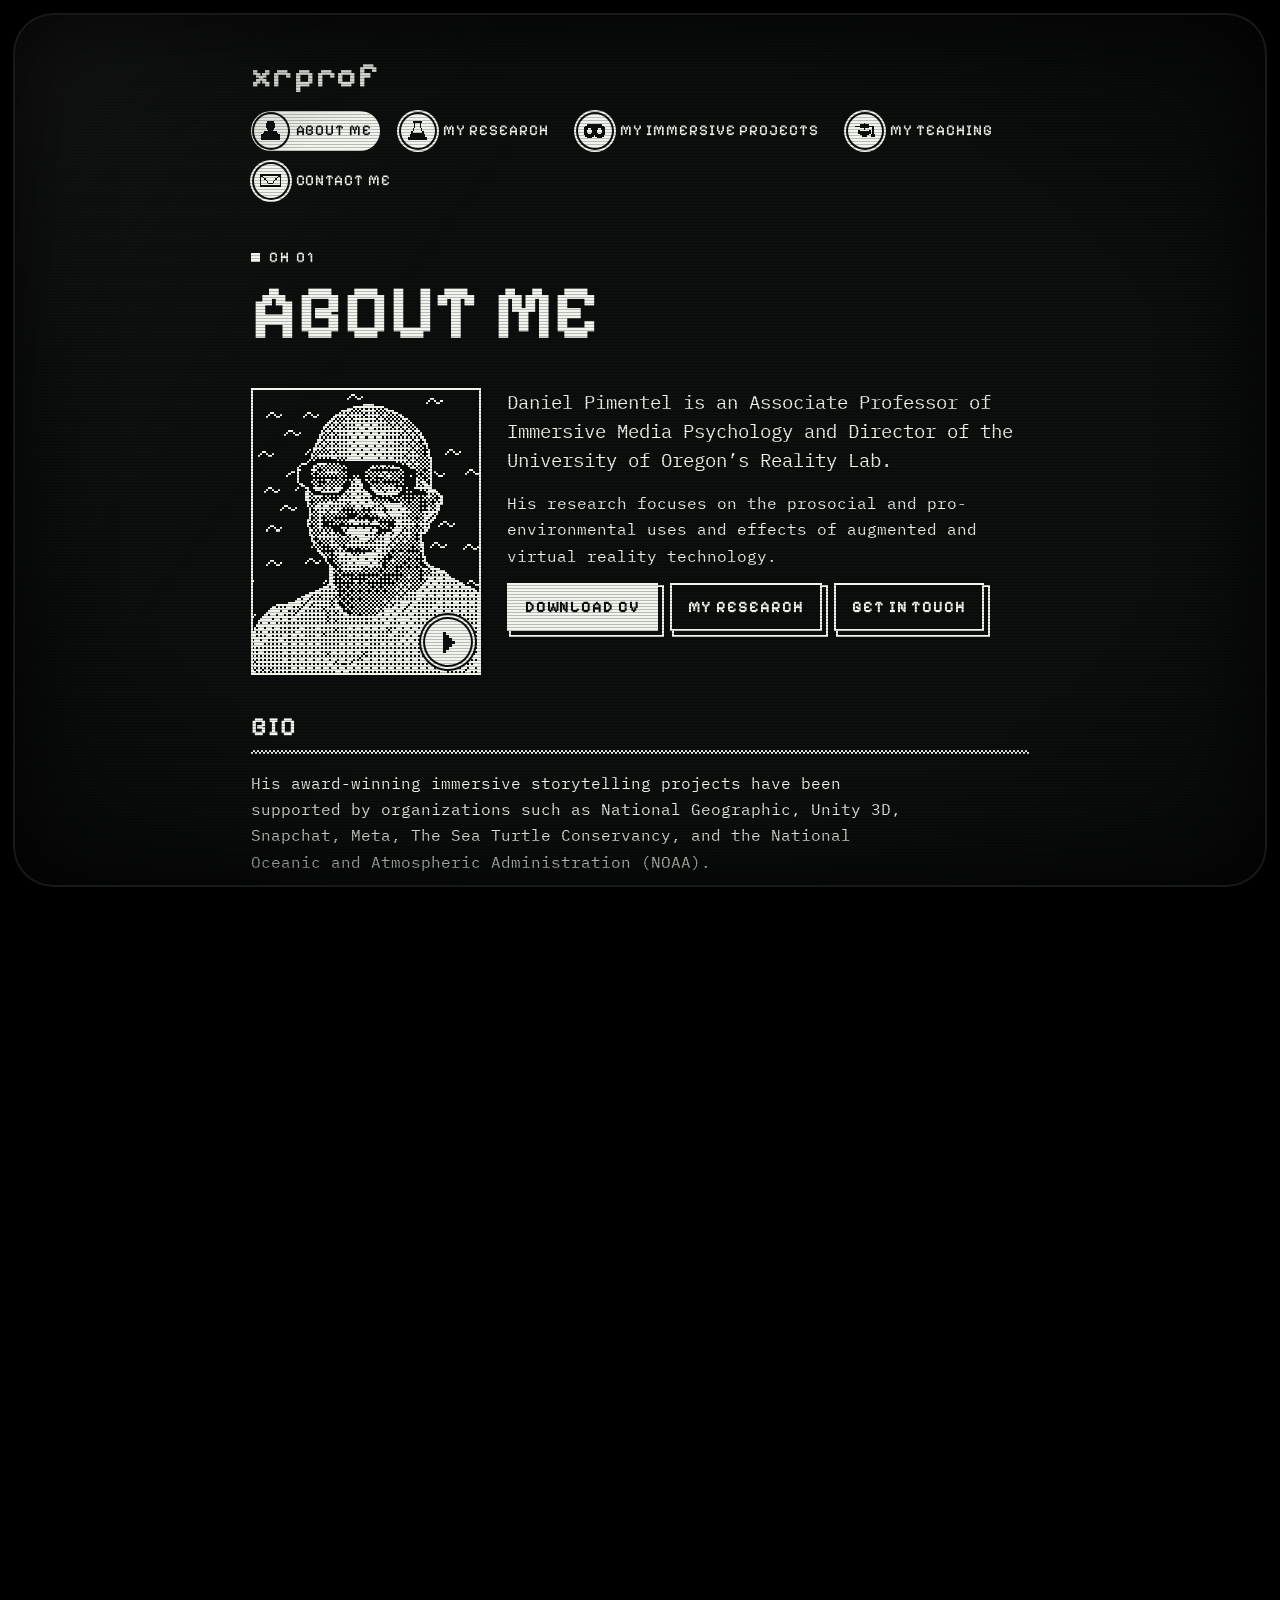
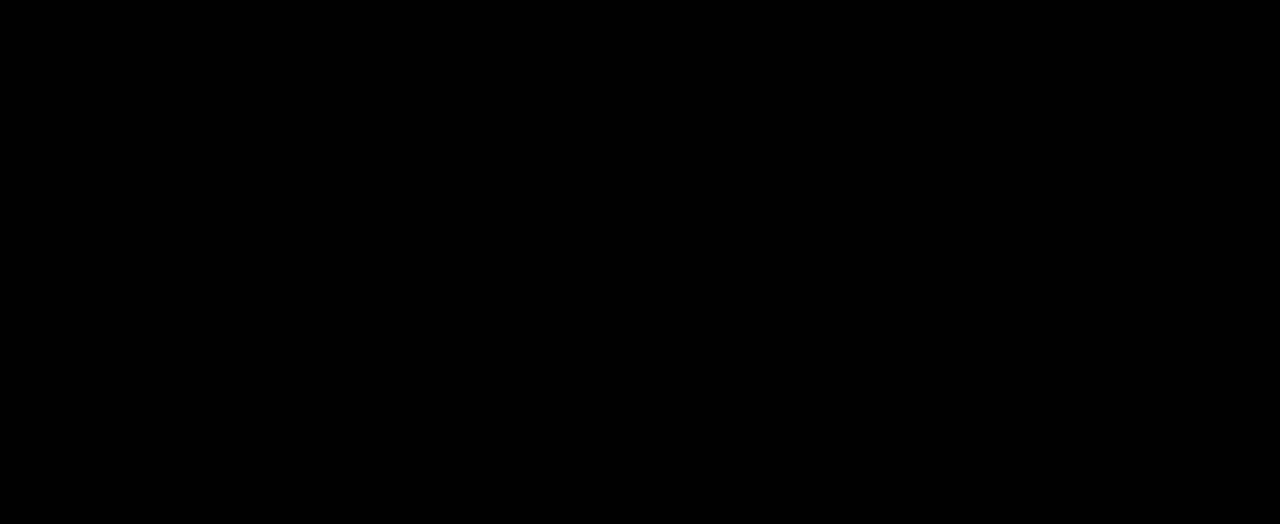
==== about-me/index.html @ 84c1e007 "Fix Expand button label and neighbour card height Co-Authored-By: Claude Fable 5.2 <noreply@anthropi" ====
<!DOCTYPE html>
<html lang="en">
<head>
<meta charset="utf-8">
<meta name="viewport" content="width=device-width, initial-scale=1">
<title>About Me | xrprof</title>
<meta name="description" content="Daniel Pimentel is an Associate Professor of Immersive Media Psychology and Director of the University of Oregon's Reality Lab.">
<meta name="theme-color" content="#000000">
<link rel="icon" href="../assets/favicon.svg" type="image/svg+xml">
<link rel="preconnect" href="https://fonts.googleapis.com">
<link href="https://fonts.googleapis.com/css2?family=IBM+Plex+Mono:ital,wght@0,400;0,600;1,400&family=Pixelify+Sans:wght@500;700&display=swap" rel="stylesheet">
<link rel="stylesheet" href="../assets/site.css?v=96de72ba">
</head>
<body>
<div class="tube" aria-hidden="true"></div>
<div class="page">
  <header class="top">
    <a class="mark" href="../" aria-label="xrprof home">xrprof</a>
    <nav aria-label="Sections">
      <ul class="buoys">
      <li><a href="../about-me/" aria-current="page"><span class="disc"><svg class="ico" viewBox="0 0 15 15" aria-hidden="true" shape-rendering="crispEdges"><path fill="currentColor" d="M5 1h5v1h-5zM4 2h7v1h-7zM4 3h7v1h-7zM4 4h7v1h-7zM4 5h7v1h-7zM5 6h5v1h-5zM6 7h3v1h-3zM3 8h9v1h-9zM2 9h11v1h-11zM1 10h13v1h-13zM1 11h13v1h-13zM1 12h13v1h-13zM1 13h13v1h-13z"/></svg></span><span class="lbl">About Me</span></a></li>
      <li><a href="../my-research/"><span class="disc"><svg class="ico" viewBox="0 0 15 15" aria-hidden="true" shape-rendering="crispEdges"><path fill="currentColor" d="M4 1h7v1h-7zM5 2h1v1h-1zM9 2h1v1h-1zM5 3h1v1h-1zM9 3h1v1h-1zM5 4h1v1h-1zM9 4h1v1h-1zM5 5h1v1h-1zM9 5h1v1h-1zM4 6h1v1h-1zM10 6h1v1h-1zM4 7h1v1h-1zM10 7h1v1h-1zM3 8h1v1h-1zM11 8h1v1h-1zM3 9h9v1h-9zM2 10h11v1h-11zM2 11h11v1h-11zM1 12h13v1h-13zM1 13h13v1h-13z"/></svg></span><span class="lbl">My Research</span></a></li>
      <li><a href="../my-immersive-projects/"><span class="disc"><svg class="ico" viewBox="0 0 15 15" aria-hidden="true" shape-rendering="crispEdges"><path fill="currentColor" d="M2 3h11v1h-11zM1 4h13v1h-13zM0 5h15v1h-15zM0 6h3v1h-3zM5 6h5v1h-5zM12 6h3v1h-3zM0 7h2v1h-2zM6 7h3v1h-3zM13 7h2v1h-2zM0 8h2v1h-2zM6 8h3v1h-3zM13 8h2v1h-2zM0 9h3v1h-3zM5 9h5v1h-5zM12 9h3v1h-3zM0 10h15v1h-15zM1 11h6v1h-6zM8 11h6v1h-6zM2 12h4v1h-4zM9 12h4v1h-4z"/></svg></span><span class="lbl">My Immersive Projects</span></a></li>
      <li><a href="../my-teaching/"><span class="disc"><svg class="ico" viewBox="0 0 15 15" aria-hidden="true" shape-rendering="crispEdges"><path fill="currentColor" d="M7 2h1v1h-1zM4 3h7v1h-7zM1 4h13v1h-13zM4 5h7v1h-7zM13 5h1v1h-1zM7 6h1v1h-1zM13 6h1v1h-1zM3 7h1v1h-1zM11 7h1v1h-1zM13 7h1v1h-1zM3 8h9v1h-9zM13 8h1v1h-1zM3 9h9v1h-9zM13 9h1v1h-1zM4 10h7v1h-7zM12 10h3v1h-3zM6 11h3v1h-3zM12 11h3v1h-3z"/></svg></span><span class="lbl">My Teaching</span></a></li>
      <li><a href="../contact-me/"><span class="disc"><svg class="ico" viewBox="0 0 15 15" aria-hidden="true" shape-rendering="crispEdges"><path fill="currentColor" d="M0 3h15v1h-15zM0 4h2v1h-2zM13 4h2v1h-2zM0 5h1v1h-1zM2 5h1v1h-1zM12 5h1v1h-1zM14 5h1v1h-1zM0 6h1v1h-1zM3 6h1v1h-1zM11 6h1v1h-1zM14 6h1v1h-1zM0 7h1v1h-1zM4 7h1v1h-1zM10 7h1v1h-1zM14 7h1v1h-1zM0 8h1v1h-1zM5 8h1v1h-1zM9 8h1v1h-1zM14 8h1v1h-1zM0 9h1v1h-1zM6 9h3v1h-3zM14 9h1v1h-1zM0 10h1v1h-1zM14 10h1v1h-1zM0 11h15v1h-15z"/></svg></span><span class="lbl">Contact Me</span></a></li>
      </ul>
    </nav>
  </header>

  <main>
    <p class="chan">CH 01</p>
    <h1>About Me</h1>
    <section class="hero">
      <div class="shot">
        <img class="portrait" src="../assets/portrait.png" width="448" height="560" alt="Pixel-art portrait of Daniel Pimentel">
        <!-- Play button: opens the same video pop-up as "Watch the video" in Highlights. -->
        <a class="play" href="https://www.youtube.com/watch?v=7JrgO8R8flk" rel="noopener" data-video="7JrgO8R8flk" data-title="150 Unstoppable Ducks" aria-label="Play the 150 Unstoppable Ducks video">
          <svg viewBox="0 0 9 9" aria-hidden="true" shape-rendering="crispEdges"><path fill="currentColor" d="M3 1h1v7h-1zM4 2h1v5h-1zM5 3h1v3h-1zM6 4h1v1h-1z"/></svg>
        </a>
      </div>
      <div class="stack">
        <p class="lead">Daniel Pimentel is an Associate Professor of Immersive Media Psychology and Director of the University of Oregon&rsquo;s Reality Lab.</p>
        <p>His research focuses on the prosocial and pro-environmental uses and effects of augmented and virtual reality technology.</p>
        <p class="row">
          <a class="btn" href="../assets/Pimentel-CV.pdf">Download CV</a>
          <a class="btn ghost" href="../my-research/">My research</a>
          <a class="btn ghost" href="../contact-me/">Get in touch</a>
        </p>
      </div>
    </section>

    <section>
      <h2>Bio</h2>
      <p>His award-winning immersive storytelling projects have been supported by organizations such as National Geographic, Unity 3D, Snapchat, Meta, The Sea Turtle Conservancy, and the National Oceanic and Atmospheric Administration (NOAA).</p>
      <p>Research testing the effects of his experiences have also been published in peer-reviewed academic journals such as <i>Nature Scientific Reports</i>, the <i>Journal of Nature Conservation</i>, and <i>New Media &amp; Society</i>, among others.</p>
      <p>He is currently a Visiting Professor at OceanX, an official Specs Ambassador, and has previously served as a Fellow at Yale&rsquo;s Program on Climate Change Communication.</p>
    </section>

    <section>
      <h2>Highlights</h2>
      <!-- EDIT: copy an <li> block to add a highlight. -->
      <ol class="highs">
        <li>
          <h3>OceanX Visiting Professor</h3>
          <p><a href="https://www.oceanx.org/" rel="noopener">Visit OceanX</a></p>
        </li>
        <li>
          <h3>Nextant Rising Star</h3>
          <p class="hint">Virtual World Society, presented at AWE USA 2025</p>
          <p><a href="https://www.prnewswire.com/news-releases/augmented-world-expo-reveals-2025-auggie-award-winners-best-in-show-and-xr-legends-302480800.html" rel="noopener">Read the AWE press release</a></p>
        </li>
        <li>
          <h3>150 Unstoppable Ducks</h3>
          <p class="hint">University of Oregon</p>
          <p><a href="https://www.youtube.com/watch?v=7JrgO8R8flk" rel="noopener" data-video="7JrgO8R8flk" data-title="150 Unstoppable Ducks">Watch the video</a></p>
        </li>
        <li>
          <h3>Specs Ambassador</h3>
          <p><a href="https://www.specs.com/" rel="noopener">See Specs</a></p>
        </li>
      </ol>
    </section>

    <section>
      <h2>At a glance</h2>
      <dl class="kv">
        <div><dt>Role</dt><dd>Associate Professor of Immersive Media Psychology</dd></div>
        <div><dt>Lab</dt><dd>Director, University of Oregon Reality Lab</dd></div>
        <div><dt>Focus</dt><dd>Prosocial and pro-environmental uses and effects of augmented and virtual reality</dd></div>
      </dl>
    </section>

    <section>
      <h2>Elsewhere</h2>
      <ul class="links">
        <li><a href="https://scholar.google.com/citations?user=r1F4HmwAAAAJ&amp;hl=en" rel="noopener">Google Scholar</a></li>
        <li><a href="https://github.com/oregonrealitylab">GitHub</a></li>
      </ul>
    </section>
  </main>

  <footer class="foot">
    <div class="swell" aria-hidden="true"></div>
    <a class="back" href="../">&larr; Back to the water</a>
    <p>&copy; 2026 Daniel Pimentel. xrprof.org</p>
  </footer>
</div>
<script src="../assets/site.js?v=96de72ba"></script>
</body>
</html>
---- assets/site.css ----
/* xrprof.org sub-pages.
   Layout idea: a terminal page on the same CRT tube as the landing page. One reading
   column, pixel headings, dithered rules. One visual world, so one theme by choice. */
:root{
  --ink:#f2f5ee;      /* phosphor white */
  --dim:#b4bcb4;      /* secondary text */
  --water:#0c0f0d;    /* page background */
  --void:#000;        /* bezel */
  --dither:repeating-conic-gradient(var(--ink) 0 25%,transparent 0 50%) 0 0/4px 4px;
  --display:"Pixelify Sans","Courier New",monospace;
  --body:"IBM Plex Mono",ui-monospace,Menlo,Consolas,monospace;
  --edge:clamp(6px,1.4vmin,16px);
  color-scheme:dark;
}
*{box-sizing:border-box}
html{-webkit-text-size-adjust:100%;background:var(--void)}
body{margin:0;background:var(--water);color:var(--ink);font-family:var(--body);font-size:16px;line-height:1.65}
p,h1,h2,h3,ul,ol,dl,dd{margin:0}
img{max-width:100%;display:block}
a{color:var(--ink);text-decoration-thickness:2px;text-underline-offset:4px}
a:hover{background:var(--ink);color:var(--water);text-decoration:none}
a:focus-visible{outline:2px dashed var(--ink);outline-offset:4px}

/* The tube: bezel, rounded glass, scanlines and vignette over everything. */
.tube{position:fixed;inset:var(--edge);z-index:10;pointer-events:none;border-radius:clamp(18px,4.5vmin,48px);
  box-shadow:0 0 0 100vmax var(--void),inset 0 0 0 2px #171a18,inset 0 0 90px rgba(0,0,0,.85);
  background:
    linear-gradient(128deg,rgba(255,255,255,.05) 0%,rgba(255,255,255,.012) 17%,transparent 34%),
    radial-gradient(ellipse at center,transparent 62%,rgba(0,0,0,.42) 100%),
    repeating-linear-gradient(to bottom,transparent 0 2px,rgba(0,0,0,.24) 2px 3px)}

/* Changing page: the picture snaps open on load and collapses to a line when you leave. */
.page{transform-origin:50% var(--oy,50vh);animation:poweron 1s cubic-bezier(.2,.8,.2,1) both}
.tv-off .page{animation:poweroff .45s cubic-bezier(.55,0,.9,.45) forwards}
.tv-again .page{animation:poweron2 1s cubic-bezier(.2,.8,.2,1) both}
@keyframes poweron{0%{transform:scale(.55,.004);filter:brightness(7)}42%{transform:scale(1,.004);filter:brightness(7)}100%{transform:none;filter:none}}
@keyframes poweron2{0%{transform:scale(.55,.004);filter:brightness(7)}42%{transform:scale(1,.004);filter:brightness(7)}100%{transform:none;filter:none}}
@keyframes poweroff{0%{transform:none;filter:none}55%{transform:scale(1,.004);filter:brightness(7)}100%{transform:scale(0,.004);filter:brightness(10)}}
.page{max-width:900px;margin:0 auto;display:flex;flex-direction:column;gap:44px;
  padding:calc(var(--edge) + clamp(22px,4vw,44px)) calc(var(--edge) + clamp(16px,5vw,48px)) calc(var(--edge) + 40px)}

/* Header */
.top{display:flex;flex-wrap:wrap;align-items:center;justify-content:space-between;gap:16px 28px}
.mark{font-family:var(--display);font-weight:700;font-size:34px;line-height:1;text-decoration:none;letter-spacing:.02em;padding:2px 6px;margin-left:-6px}
.buoys{list-style:none;padding:0;display:flex;flex-wrap:wrap;gap:10px 18px}
.buoys a{display:flex;align-items:center;gap:8px;text-decoration:none;font-family:var(--display);font-weight:500;
  font-size:15px;letter-spacing:.06em;text-transform:uppercase;padding:3px 8px 3px 3px;border-radius:999px}
.buoys a:hover{background:none;color:var(--ink)}
.disc{flex:none;width:34px;height:34px;border-radius:50%;background:var(--ink);color:var(--water);display:grid;place-items:center;
  box-shadow:0 0 0 2px var(--water),0 0 0 4px var(--ink);transition:box-shadow .45s ease}
.ico{width:21px;height:21px;display:block}
.buoys a:hover .disc,.buoys a:focus-visible .disc{box-shadow:0 0 0 2px var(--water),0 0 0 4px var(--ink),0 0 22px 6px rgba(242,245,238,.5)}
.buoys a[aria-current="page"]{background:var(--ink);color:var(--water)}
.buoys a[aria-current="page"] .disc{box-shadow:0 0 0 2px var(--water)}

/* Type */
main{display:flex;flex-direction:column;gap:38px}
.chan{font-family:var(--display);font-weight:500;font-size:15px;letter-spacing:.14em;margin-bottom:-30px}
.chan::before{content:"";display:inline-block;width:9px;height:9px;background:var(--ink);margin-right:9px;animation:blink 1.4s steps(1) infinite}
h1{font-family:var(--display);font-weight:700;font-size:clamp(40px,9vw,76px);line-height:.95;text-transform:uppercase;text-wrap:balance}
h2{font-family:var(--display);font-weight:700;font-size:26px;line-height:1.1;text-transform:uppercase;letter-spacing:.04em;text-wrap:balance}
h2::after{content:"";display:block;height:4px;margin-top:8px;background:var(--dither)}
h3{font-family:var(--display);font-weight:700;font-size:20px;line-height:1.2;text-wrap:balance}
section{display:flex;flex-direction:column;gap:16px}
section>p,.lead,.stack>p{max-width:65ch}
.lead{font-size:19px;line-height:1.55}
.hint,.by{color:var(--dim)}
.stack{display:flex;flex-direction:column;gap:14px;min-width:0}
.row{display:flex;flex-wrap:wrap;gap:12px}

/* Pieces */
.btn{display:inline-block;font-family:var(--display);font-weight:700;font-size:16px;letter-spacing:.06em;text-transform:uppercase;
  text-decoration:none;padding:9px 16px;background:var(--ink);color:var(--water);border:2px solid var(--ink);box-shadow:4px 4px 0 var(--water),4px 4px 0 2px var(--ink)}
.btn:hover{background:var(--water);color:var(--ink)}
.btn.ghost{background:var(--water);color:var(--ink)}
.btn.ghost:hover{background:var(--ink);color:var(--water)}
.grid{display:grid;gap:18px}
.grid.three{grid-template-columns:repeat(auto-fit,minmax(220px,1fr))}
.grid.two{grid-template-columns:repeat(auto-fit,minmax(300px,1fr))}
.head{display:flex;align-items:flex-start;justify-content:space-between;gap:12px}
.kind{flex:none;width:36px;height:36px;border-radius:50%;background:var(--ink);color:var(--water);display:grid;place-items:center;
  box-shadow:0 0 0 2px var(--water),0 0 0 4px var(--ink);margin:4px 4px 0 0}
.kinds{flex:none;display:flex;gap:6px}
.kind svg{width:24px;height:24px;display:block}
.sr{position:absolute;width:1px;height:1px;overflow:hidden;clip-path:inset(50%);white-space:nowrap}
.key{list-style:none;padding:0;display:flex;flex-wrap:wrap;gap:10px 24px;font-family:var(--display);font-size:14px;letter-spacing:.08em;text-transform:uppercase}
.key li{display:flex;align-items:center;gap:12px}
.key .kind{margin:4px}
h3.sub{font-size:16px;letter-spacing:.1em;text-transform:uppercase;color:var(--dim);margin-bottom:-8px}
.card.alum{padding:0 0 16px}
.card.alum>*:not(.cover){margin-left:16px;margin-right:16px}
.cover{display:block;border-bottom:2px solid var(--ink)}
.cover img{width:100%;height:auto;image-rendering:pixelated}
.cover:hover{background:none}
.cover:hover img,.cover:focus-visible img{filter:invert(1)}
.expand{margin-left:auto;font-family:var(--display);font-weight:700;font-size:14px;letter-spacing:.08em;text-transform:uppercase;
  color:var(--ink);background:var(--water);border:2px solid var(--ink);padding:3px 10px;cursor:pointer;white-space:nowrap}
.expand:hover,.expand[aria-expanded="true"]{background:var(--ink);color:var(--water)}
.expand:focus-visible{outline:2px dashed var(--ink);outline-offset:4px}
.card .row{align-items:center}
.art{border:2px solid var(--ink);max-width:504px;width:100%;align-self:center;animation:poweron .6s cubic-bezier(.2,.8,.2,1) both}
.art[hidden]{display:none}
.grid.two:has(.expand[aria-expanded="true"]){align-items:start}
.art img{width:100%;height:auto;image-rendering:pixelated}
.card .more{align-items:center;margin-top:auto;display:flex;flex-wrap:wrap;gap:6px 18px}
.card .stars{font-size:16px}
.card{border:2px solid var(--ink);padding:16px;display:flex;flex-direction:column;gap:10px;min-width:0}
.card.proj{gap:12px;padding:20px}
.stars{list-style:none;padding:0;display:flex;flex-direction:column;gap:8px;font-family:var(--display);font-weight:700;font-size:18px;letter-spacing:.03em;line-height:1.25}
.stars li{display:flex;align-items:flex-start;gap:10px}
.stars svg{flex:none;width:20px;height:20px;margin-top:1px}
.card.proj p{max-width:70ch}
.card.feature{display:grid;grid-template-columns:minmax(0,1.1fr) minmax(0,1fr);gap:20px;align-items:start}
.ph{background:var(--dither);border:2px solid var(--ink);display:grid;place-items:center;min-height:120px}
.ph span{background:var(--water);padding:3px 9px;font-family:var(--display);font-size:14px;letter-spacing:.1em;text-transform:uppercase}
.ph.wide{aspect-ratio:16/9;min-height:0}
.portrait{width:100%;height:auto;aspect-ratio:4/5;object-fit:cover;border:2px solid var(--ink);image-rendering:pixelated}
.shot{position:relative}
.play{position:absolute;right:10px;bottom:10px;width:46px;height:46px;border-radius:50%;display:grid;place-items:center;
  background:var(--ink);color:var(--water);box-shadow:0 0 0 2px var(--water),0 0 0 4px var(--ink),0 0 0 6px var(--water);transition:box-shadow .45s ease}
.play svg{width:27px;height:27px;display:block}
.play:hover,.play:focus-visible{background:var(--ink);color:var(--water);
  box-shadow:0 0 0 2px var(--water),0 0 0 4px var(--ink),0 0 0 6px var(--water),0 0 24px 8px rgba(242,245,238,.55)}
.hero{display:grid;grid-template-columns:minmax(150px,230px) minmax(0,1fr);gap:26px;align-items:start}
.tags{display:flex;flex-wrap:wrap;gap:6px}
.tags span{font-family:var(--display);font-size:13px;letter-spacing:.08em;text-transform:uppercase;border:2px solid var(--ink);padding:0 7px}
.kv{display:flex;flex-direction:column}
.kv>div{display:grid;grid-template-columns:minmax(96px,170px) minmax(0,1fr);gap:4px 18px;padding:10px 0;border-bottom:2px dotted var(--ink)}
.kv dt{font-family:var(--display);font-weight:700;letter-spacing:.06em;text-transform:uppercase}
.links{list-style:none;padding:0;display:flex;flex-wrap:wrap;gap:8px 22px;font-family:var(--display);font-size:18px;letter-spacing:.04em}
.highs{list-style:none;padding:0;display:grid;grid-template-columns:repeat(auto-fit,minmax(280px,1fr));gap:18px;counter-reset:high}
.highs li{counter-increment:high;border:2px solid var(--ink);padding:16px;display:flex;flex-direction:column;gap:8px;min-width:0}
.highs li::before{content:counter(high,decimal-leading-zero);font-family:var(--display);font-weight:700;font-size:15px;letter-spacing:.14em;
  align-self:flex-start;background:var(--ink);color:var(--water);padding:0 7px}
.highs p:last-child{margin-top:auto}
.pubs,.courses{list-style:none;padding:0;display:flex;flex-direction:column}
.pubs li,.courses li{display:grid;grid-template-columns:minmax(72px,110px) minmax(0,1fr);gap:6px 18px;padding:14px 0;border-bottom:2px dotted var(--ink)}
.courses li>div{display:flex;flex-direction:column;gap:8px}
.yr,.code{font-family:var(--display);font-weight:700;font-size:18px;font-variant-numeric:tabular-nums}
.ttl{font-weight:600}
.at a{margin-left:10px;overflow-wrap:anywhere}
.big{font-family:var(--display);font-weight:700;font-size:clamp(22px,5.6vw,40px);overflow-wrap:anywhere}

/* Video pop-up: the YouTube player on a small set, drawn through the 1-bit filter (see site.js). */
.video-open{overflow:hidden}
.vbox{position:fixed;inset:0;z-index:20;display:grid;place-items:center;padding:calc(var(--edge) + 14px);background:rgba(0,0,0,.86)}
.vset{width:min(900px,100%);display:flex;flex-direction:column;gap:10px;animation:poweron .7s cubic-bezier(.2,.8,.2,1) both}
.vbar,.vfoot{display:flex;flex-wrap:wrap;align-items:center;justify-content:space-between;gap:8px 16px;font-family:var(--display);
  font-size:15px;letter-spacing:.08em;text-transform:uppercase}
.vclose{font:inherit;letter-spacing:inherit;text-transform:inherit;color:var(--water);background:var(--ink);border:2px solid var(--ink);padding:4px 12px;cursor:pointer}
.vclose:hover{background:var(--water);color:var(--ink)}
.vclose:focus-visible{outline:2px dashed var(--ink);outline-offset:4px}
.vscreen{position:relative;aspect-ratio:16/9;background:#000;border:2px solid var(--ink);border-radius:18px;overflow:hidden;
  box-shadow:0 0 46px rgba(220,255,235,.12)}
.vscreen iframe{position:absolute;inset:0;width:100%;height:100%;border:0;filter:url(#bitvideo)}
.plain .vscreen iframe{filter:grayscale(1) contrast(2.4) brightness(1.05)}       /* browsers that cannot run the full filter */
.raw .vscreen iframe{filter:none}
.vlines{position:absolute;inset:0;pointer-events:none;
  background:radial-gradient(ellipse at center,transparent 60%,rgba(0,0,0,.5) 100%),repeating-linear-gradient(to bottom,transparent 0 4px,rgba(0,0,0,.3) 4px 5px)}
.plain .vlines{background:radial-gradient(ellipse at center,transparent 60%,rgba(0,0,0,.5) 100%),
  repeating-linear-gradient(to bottom,transparent 0 4px,rgba(0,0,0,.45) 4px 5px),repeating-linear-gradient(to right,transparent 0 4px,rgba(0,0,0,.45) 4px 5px)}
.raw .vlines{display:none}
.vfoot label{display:flex;align-items:center;gap:8px;cursor:pointer}
.vfoot input{accent-color:var(--ink);width:16px;height:16px}

/* Footer */
.foot{display:flex;flex-direction:column;gap:12px;color:var(--dim);font-size:14px}
.swell{height:8px;background:var(--dither);-webkit-mask:repeating-linear-gradient(90deg,#000 0 12px,transparent 12px 20px);mask:repeating-linear-gradient(90deg,#000 0 12px,transparent 12px 20px)}
.back{align-self:flex-start;font-family:var(--display);font-weight:700;font-size:17px;letter-spacing:.06em;text-transform:uppercase}

@keyframes blink{50%{opacity:0}}
@media (max-width:640px){
  .hero,.card.feature{grid-template-columns:1fr}
  .shot{max-width:230px}
  .buoys{gap:10px 12px}
  .kv>div,.pubs li,.courses li{grid-template-columns:1fr}
}
@media (max-width:460px){
  .buoys{display:grid;grid-template-columns:repeat(5,1fr);width:100%;gap:6px}
  .buoys a{flex-direction:column;gap:7px;padding:3px 0;font-size:11px;letter-spacing:.02em;text-align:center;line-height:1.15;border-radius:8px}
  .buoys a[aria-current="page"]{background:none;color:var(--ink);text-decoration:underline;text-decoration-thickness:2px;text-underline-offset:3px}
  .buoys a[aria-current="page"] .disc{box-shadow:0 0 0 2px var(--water),0 0 0 4px var(--ink),0 0 0 6px var(--water),0 0 0 8px var(--ink)}
}
@media (prefers-reduced-motion:reduce){.page,.tv-off .page,.tv-again .page,.vset,.art{animation:none}.chan::before{animation:none}.disc{transition:none}}
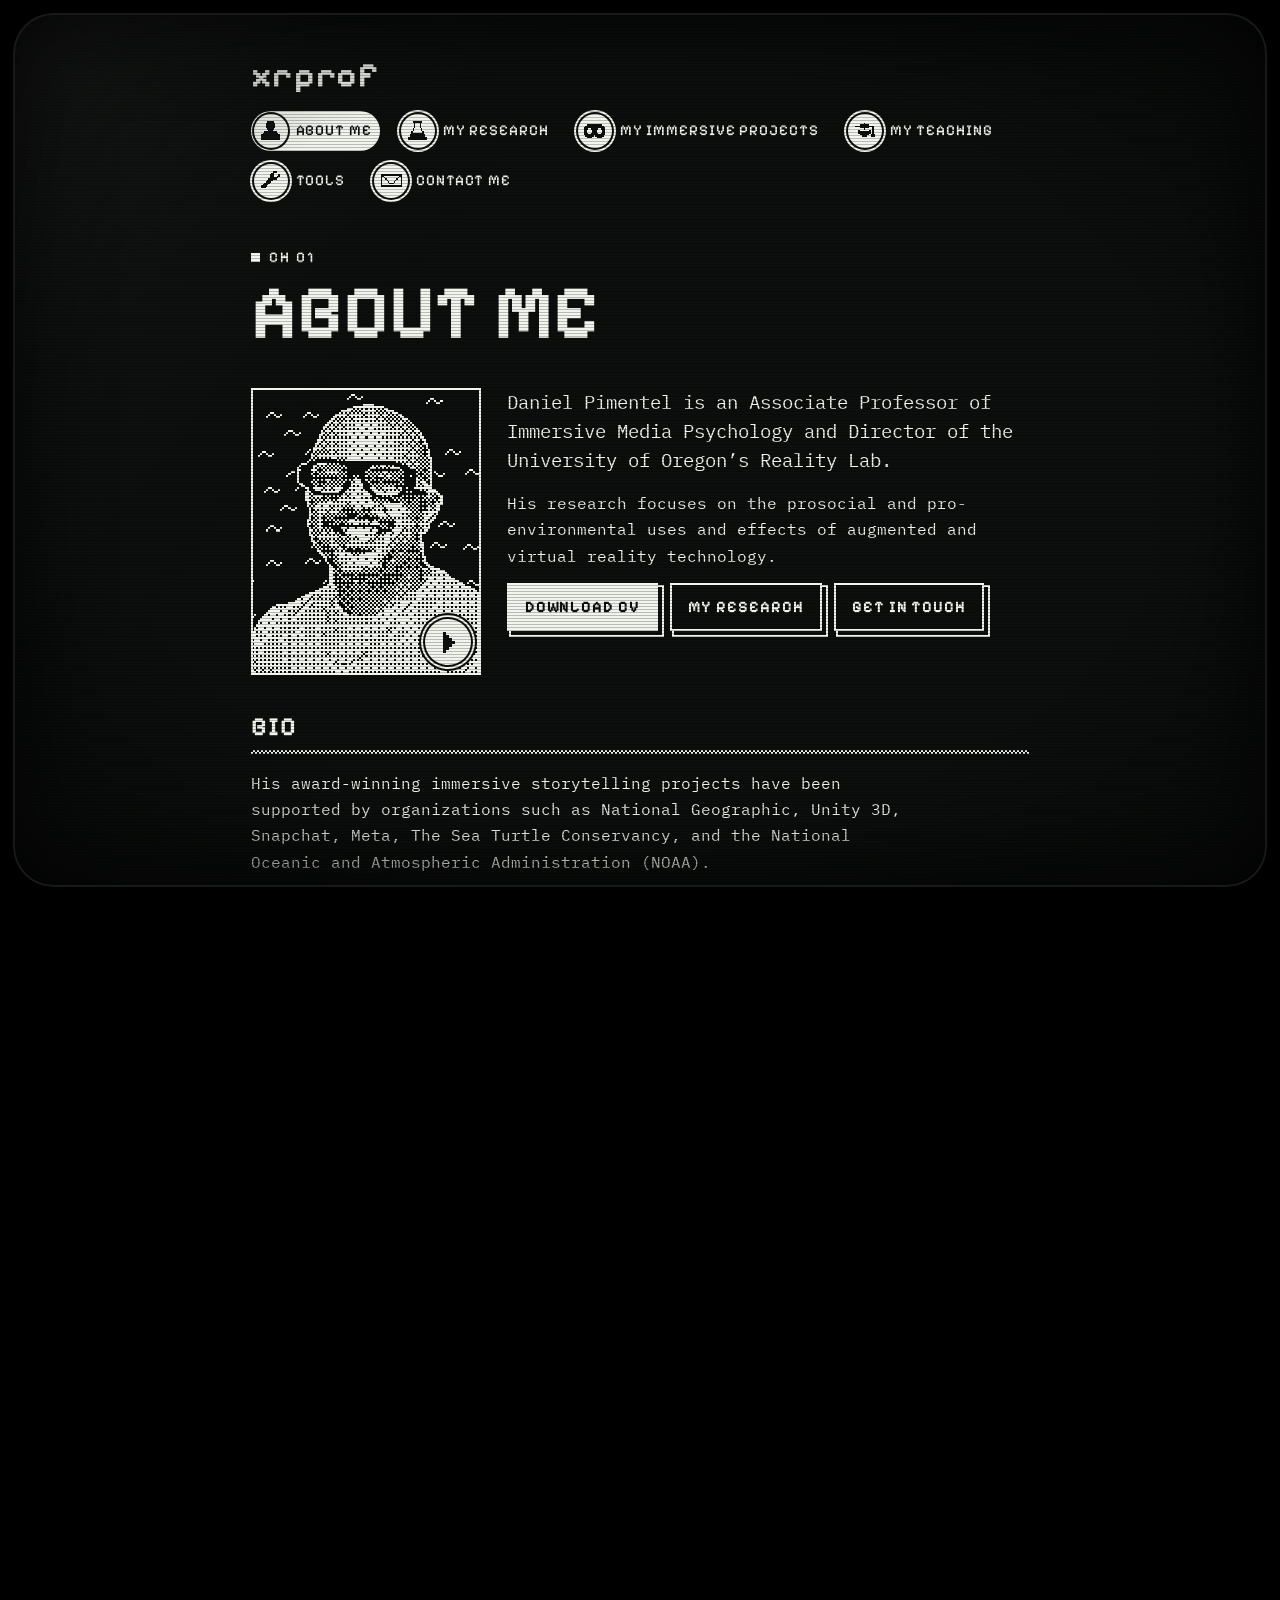
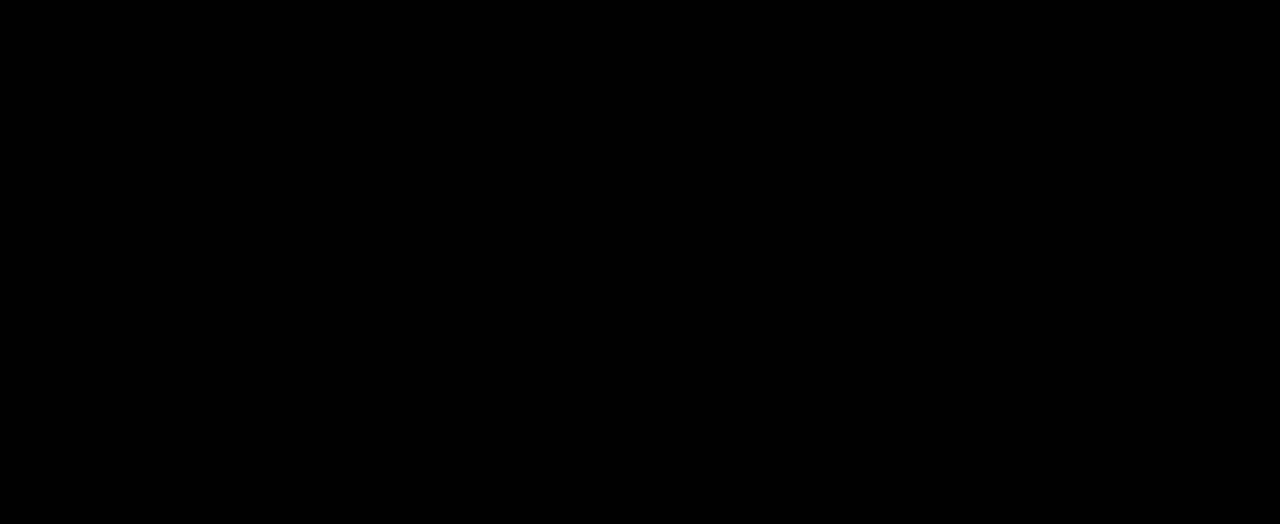
==== commit 3d4dbbc8: "Add Tools page and buoy; list the Teleprompter Co-Authored-By: Claude Fable 5.2 <noreply@anthropic.c" ====
--- a/about-me/index.html
+++ b/about-me/index.html
@@ -9,7 +9,7 @@
 <link rel="icon" href="../assets/favicon.svg" type="image/svg+xml">
 <link rel="preconnect" href="https://fonts.googleapis.com">
 <link href="https://fonts.googleapis.com/css2?family=IBM+Plex+Mono:ital,wght@0,400;0,600;1,400&family=Pixelify+Sans:wght@500;700&display=swap" rel="stylesheet">
-<link rel="stylesheet" href="../assets/site.css?v=96de72ba">
+<link rel="stylesheet" href="../assets/site.css?v=fdf262b9">
 </head>
 <body>
 <div class="tube" aria-hidden="true"></div>
@@ -22,6 +22,7 @@
       <li><a href="../my-research/"><span class="disc"><svg class="ico" viewBox="0 0 15 15" aria-hidden="true" shape-rendering="crispEdges"><path fill="currentColor" d="M4 1h7v1h-7zM5 2h1v1h-1zM9 2h1v1h-1zM5 3h1v1h-1zM9 3h1v1h-1zM5 4h1v1h-1zM9 4h1v1h-1zM5 5h1v1h-1zM9 5h1v1h-1zM4 6h1v1h-1zM10 6h1v1h-1zM4 7h1v1h-1zM10 7h1v1h-1zM3 8h1v1h-1zM11 8h1v1h-1zM3 9h9v1h-9zM2 10h11v1h-11zM2 11h11v1h-11zM1 12h13v1h-13zM1 13h13v1h-13z"/></svg></span><span class="lbl">My Research</span></a></li>
       <li><a href="../my-immersive-projects/"><span class="disc"><svg class="ico" viewBox="0 0 15 15" aria-hidden="true" shape-rendering="crispEdges"><path fill="currentColor" d="M2 3h11v1h-11zM1 4h13v1h-13zM0 5h15v1h-15zM0 6h3v1h-3zM5 6h5v1h-5zM12 6h3v1h-3zM0 7h2v1h-2zM6 7h3v1h-3zM13 7h2v1h-2zM0 8h2v1h-2zM6 8h3v1h-3zM13 8h2v1h-2zM0 9h3v1h-3zM5 9h5v1h-5zM12 9h3v1h-3zM0 10h15v1h-15zM1 11h6v1h-6zM8 11h6v1h-6zM2 12h4v1h-4zM9 12h4v1h-4z"/></svg></span><span class="lbl">My Immersive Projects</span></a></li>
       <li><a href="../my-teaching/"><span class="disc"><svg class="ico" viewBox="0 0 15 15" aria-hidden="true" shape-rendering="crispEdges"><path fill="currentColor" d="M7 2h1v1h-1zM4 3h7v1h-7zM1 4h13v1h-13zM4 5h7v1h-7zM13 5h1v1h-1zM7 6h1v1h-1zM13 6h1v1h-1zM3 7h1v1h-1zM11 7h1v1h-1zM13 7h1v1h-1zM3 8h9v1h-9zM13 8h1v1h-1zM3 9h9v1h-9zM13 9h1v1h-1zM4 10h7v1h-7zM12 10h3v1h-3zM6 11h3v1h-3zM12 11h3v1h-3z"/></svg></span><span class="lbl">My Teaching</span></a></li>
+      <li><a href="../tools/"><span class="disc"><svg class="ico" viewBox="0 0 15 15" aria-hidden="true" shape-rendering="crispEdges"><path fill="currentColor" d="M9 1h3v1h-3zM8 2h2v1h-2zM7 3h3v1h-3zM13 3h1v1h-1zM7 4h3v1h-3zM12 4h2v1h-2zM7 5h6v1h-6zM6 6h6v1h-6zM5 7h4v1h-4zM4 8h4v1h-4zM3 9h4v1h-4zM2 10h4v1h-4zM1 11h4v1h-4zM1 12h3v1h-3z"/></svg></span><span class="lbl">Tools</span></a></li>
       <li><a href="../contact-me/"><span class="disc"><svg class="ico" viewBox="0 0 15 15" aria-hidden="true" shape-rendering="crispEdges"><path fill="currentColor" d="M0 3h15v1h-15zM0 4h2v1h-2zM13 4h2v1h-2zM0 5h1v1h-1zM2 5h1v1h-1zM12 5h1v1h-1zM14 5h1v1h-1zM0 6h1v1h-1zM3 6h1v1h-1zM11 6h1v1h-1zM14 6h1v1h-1zM0 7h1v1h-1zM4 7h1v1h-1zM10 7h1v1h-1zM14 7h1v1h-1zM0 8h1v1h-1zM5 8h1v1h-1zM9 8h1v1h-1zM14 8h1v1h-1zM0 9h1v1h-1zM6 9h3v1h-3zM14 9h1v1h-1zM0 10h1v1h-1zM14 10h1v1h-1zM0 11h15v1h-15z"/></svg></span><span class="lbl">Contact Me</span></a></li>
       </ul>
     </nav>
@@ -105,6 +106,6 @@
     <p>&copy; 2026 Daniel Pimentel. xrprof.org</p>
   </footer>
 </div>
-<script src="../assets/site.js?v=96de72ba"></script>
+<script src="../assets/site.js?v=fdf262b9"></script>
 </body>
 </html>
--- a/assets/site.css
+++ b/assets/site.css
@@ -100,6 +100,11 @@
 .card .row{align-items:center}
 .art{border:2px solid var(--ink);max-width:504px;width:100%;align-self:center;animation:poweron .6s cubic-bezier(.2,.8,.2,1) both}
 .art[hidden]{display:none}
+.art.vid{max-width:none;border:0;display:flex;flex-direction:column;gap:8px}
+.art.vid[hidden]{display:none}
+.art.vid .vscreen{border-radius:12px}
+.art.vid .vfoot{font-size:13px}
+.grid.two .card:has(.expand[aria-expanded="true"]){grid-column:1/-1}        /* an open card takes the full row */
 .grid.two:has(.expand[aria-expanded="true"]){align-items:start}
 .art img{width:100%;height:auto;image-rendering:pixelated}
 .card .more{align-items:center;margin-top:auto;display:flex;flex-wrap:wrap;gap:6px 18px}
@@ -126,6 +131,7 @@
 .tags span{font-family:var(--display);font-size:13px;letter-spacing:.08em;text-transform:uppercase;border:2px solid var(--ink);padding:0 7px}
 .kv{display:flex;flex-direction:column}
 .kv>div{display:grid;grid-template-columns:minmax(96px,170px) minmax(0,1fr);gap:4px 18px;padding:10px 0;border-bottom:2px dotted var(--ink)}
+address{font-style:normal}
 .kv dt{font-family:var(--display);font-weight:700;letter-spacing:.06em;text-transform:uppercase}
 .links{list-style:none;padding:0;display:flex;flex-wrap:wrap;gap:8px 22px;font-family:var(--display);font-size:18px;letter-spacing:.04em}
 .highs{list-style:none;padding:0;display:grid;grid-template-columns:repeat(auto-fit,minmax(280px,1fr));gap:18px;counter-reset:high}
@@ -133,6 +139,9 @@
 .highs li::before{content:counter(high,decimal-leading-zero);font-family:var(--display);font-weight:700;font-size:15px;letter-spacing:.14em;
   align-self:flex-start;background:var(--ink);color:var(--water);padding:0 7px}
 .highs p:last-child{margin-top:auto}
+.tools{list-style:none;padding:0;display:flex;flex-direction:column}
+.tools li{display:flex;flex-wrap:wrap;align-items:center;justify-content:space-between;gap:14px 28px;padding:18px 0;border-bottom:2px dotted var(--ink)}
+.tools li>div{flex:1 1 320px;display:flex;flex-direction:column;gap:8px;max-width:62ch}
 .pubs,.courses{list-style:none;padding:0;display:flex;flex-direction:column}
 .pubs li,.courses li{display:grid;grid-template-columns:minmax(72px,110px) minmax(0,1fr);gap:6px 18px;padding:14px 0;border-bottom:2px dotted var(--ink)}
 .courses li>div{display:flex;flex-direction:column;gap:8px}
@@ -153,7 +162,7 @@
 .vscreen{position:relative;aspect-ratio:16/9;background:#000;border:2px solid var(--ink);border-radius:18px;overflow:hidden;
   box-shadow:0 0 46px rgba(220,255,235,.12)}
 .vscreen iframe{position:absolute;inset:0;width:100%;height:100%;border:0;filter:url(#bitvideo)}
-.plain .vscreen iframe{filter:grayscale(1) contrast(2.4) brightness(1.05)}       /* browsers that cannot run the full filter */
+.plain .vscreen iframe{filter:grayscale(1) brightness(1.7) contrast(1.5)}       /* browsers that cannot run the full filter */
 .raw .vscreen iframe{filter:none}
 .vlines{position:absolute;inset:0;pointer-events:none;
   background:radial-gradient(ellipse at center,transparent 60%,rgba(0,0,0,.5) 100%),repeating-linear-gradient(to bottom,transparent 0 4px,rgba(0,0,0,.3) 4px 5px)}
@@ -176,7 +185,7 @@
   .kv>div,.pubs li,.courses li{grid-template-columns:1fr}
 }
 @media (max-width:460px){
-  .buoys{display:grid;grid-template-columns:repeat(5,1fr);width:100%;gap:6px}
+  .buoys{display:grid;grid-template-columns:repeat(3,1fr);width:100%;gap:6px}
   .buoys a{flex-direction:column;gap:7px;padding:3px 0;font-size:11px;letter-spacing:.02em;text-align:center;line-height:1.15;border-radius:8px}
   .buoys a[aria-current="page"]{background:none;color:var(--ink);text-decoration:underline;text-decoration-thickness:2px;text-underline-offset:3px}
   .buoys a[aria-current="page"] .disc{box-shadow:0 0 0 2px var(--water),0 0 0 4px var(--ink),0 0 0 6px var(--water),0 0 0 8px var(--ink)}
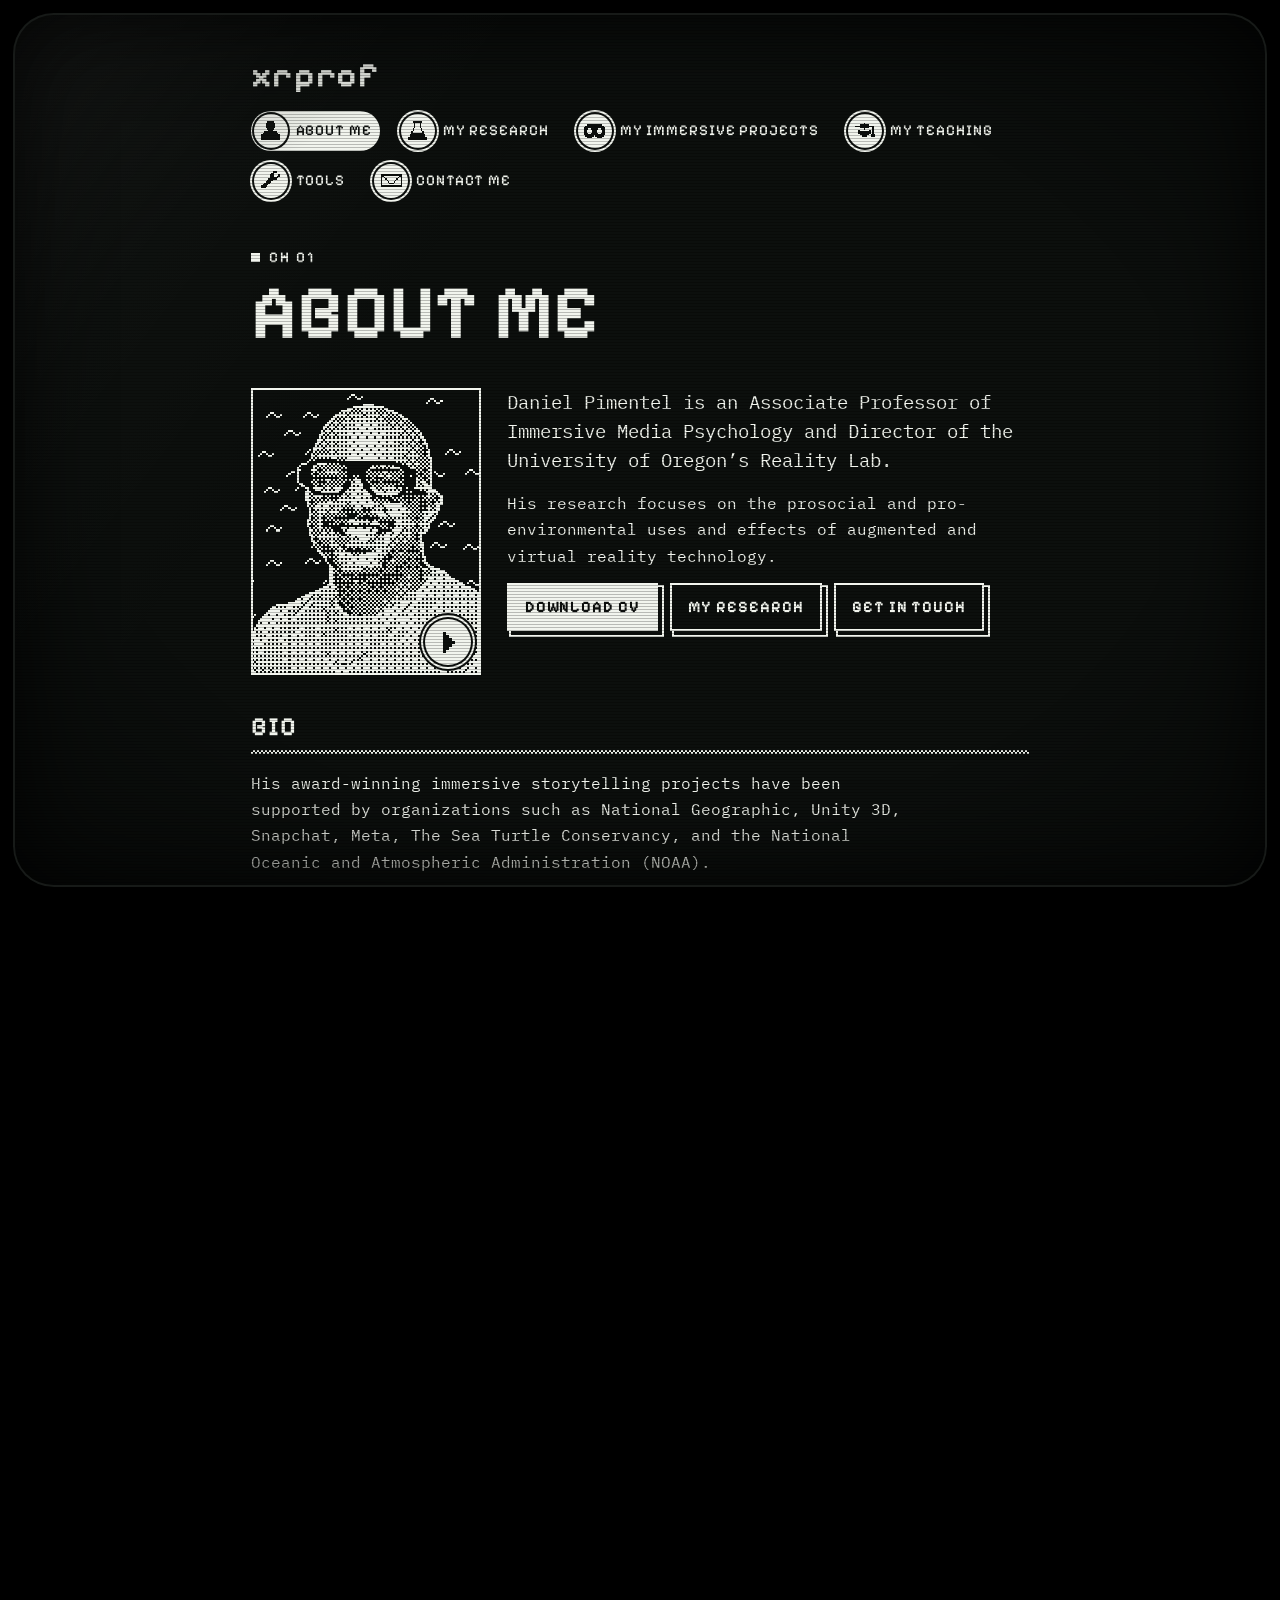
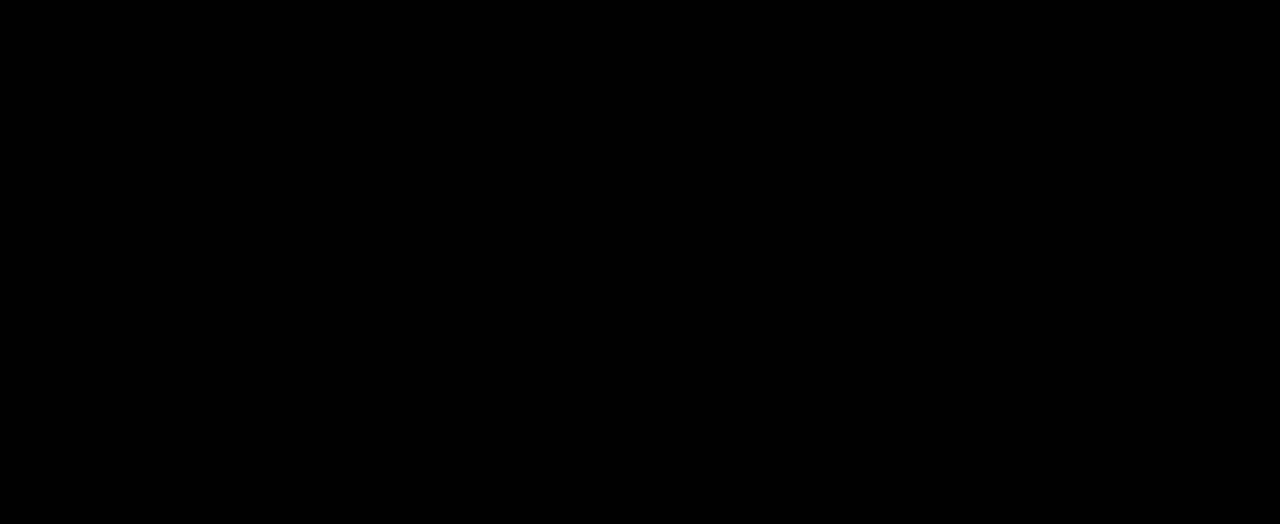
==== commit 31d42f1a: "Play the TV power-on animation only once per transition Co-Authored-By: Claude Fable 5.2 <noreply@an" ====
--- a/about-me/index.html
+++ b/about-me/index.html
@@ -9,7 +9,7 @@
 <link rel="icon" href="../assets/favicon.svg" type="image/svg+xml">
 <link rel="preconnect" href="https://fonts.googleapis.com">
 <link href="https://fonts.googleapis.com/css2?family=IBM+Plex+Mono:ital,wght@0,400;0,600;1,400&family=Pixelify+Sans:wght@500;700&display=swap" rel="stylesheet">
-<link rel="stylesheet" href="../assets/site.css?v=fdf262b9">
+<link rel="stylesheet" href="../assets/site.css?v=00b70300">
 </head>
 <body>
 <div class="tube" aria-hidden="true"></div>
@@ -106,6 +106,6 @@
     <p>&copy; 2026 Daniel Pimentel. xrprof.org</p>
   </footer>
 </div>
-<script src="../assets/site.js?v=fdf262b9"></script>
+<script src="../assets/site.js?v=00b70300"></script>
 </body>
 </html>
--- a/assets/site.css
+++ b/assets/site.css
@@ -31,6 +31,8 @@
 
 /* Changing page: the picture snaps open on load and collapses to a line when you leave. */
 .page{transform-origin:50% var(--oy,50vh);animation:poweron 1s cubic-bezier(.2,.8,.2,1) both}
+/* once the picture has opened, the opening animation is retired, so taking a transition class away later cannot replay it */
+.tv-on .page{animation:none}
 .tv-off .page{animation:poweroff .45s cubic-bezier(.55,0,.9,.45) forwards}
 .tv-again .page{animation:poweron2 1s cubic-bezier(.2,.8,.2,1) both}
 @keyframes poweron{0%{transform:scale(.55,.004);filter:brightness(7)}42%{transform:scale(1,.004);filter:brightness(7)}100%{transform:none;filter:none}}
@@ -161,13 +163,21 @@
 .vclose:focus-visible{outline:2px dashed var(--ink);outline-offset:4px}
 .vscreen{position:relative;aspect-ratio:16/9;background:#000;border:2px solid var(--ink);border-radius:18px;overflow:hidden;
   box-shadow:0 0 46px rgba(220,255,235,.12)}
-.vscreen iframe{position:absolute;inset:0;width:100%;height:100%;border:0;filter:url(#bitvideo)}
-.plain .vscreen iframe{filter:grayscale(1) brightness(1.7) contrast(1.5)}       /* browsers that cannot run the full filter */
-.raw .vscreen iframe{filter:none}
-.vlines{position:absolute;inset:0;pointer-events:none;
+.vscreen{isolation:isolate}
+/* The 1-bit look, built only from plain CSS filters so it also works on a player from another
+   site: the picture goes grey, a dither pattern is laid over it at half strength, and extreme
+   contrast then snaps every pixel to black or white. Two tint layers bring those to the site's tones. */
+.vfx{position:absolute;inset:0;filter:contrast(60)}
+.vfx iframe{position:absolute;inset:0;width:100%;height:100%;border:0;filter:grayscale(1) brightness(var(--lift,1.15))}
+.vfx::after{content:"";position:absolute;inset:0;pointer-events:none;opacity:.5;image-rendering:pixelated;background:url([data-uri]) 0 0/12px 12px}
+.vscreen::before,.vscreen::after{content:"";position:absolute;inset:0;pointer-events:none;z-index:1}
+.vscreen::before{background:var(--water);mix-blend-mode:lighten}
+.vscreen::after{background:var(--ink);mix-blend-mode:darken}
+.vbox{--lift:1.6}                               /* the bio video is dimly lit, so it gets more lift */
+.raw .vfx,.raw .vfx iframe{filter:none}
+.raw .vfx::after,.raw .vscreen::before,.raw .vscreen::after{display:none}
+.vlines{position:absolute;inset:0;pointer-events:none;z-index:2;
   background:radial-gradient(ellipse at center,transparent 60%,rgba(0,0,0,.5) 100%),repeating-linear-gradient(to bottom,transparent 0 4px,rgba(0,0,0,.3) 4px 5px)}
-.plain .vlines{background:radial-gradient(ellipse at center,transparent 60%,rgba(0,0,0,.5) 100%),
-  repeating-linear-gradient(to bottom,transparent 0 4px,rgba(0,0,0,.45) 4px 5px),repeating-linear-gradient(to right,transparent 0 4px,rgba(0,0,0,.45) 4px 5px)}
 .raw .vlines{display:none}
 .vfoot label{display:flex;align-items:center;gap:8px;cursor:pointer}
 .vfoot input{accent-color:var(--ink);width:16px;height:16px}
